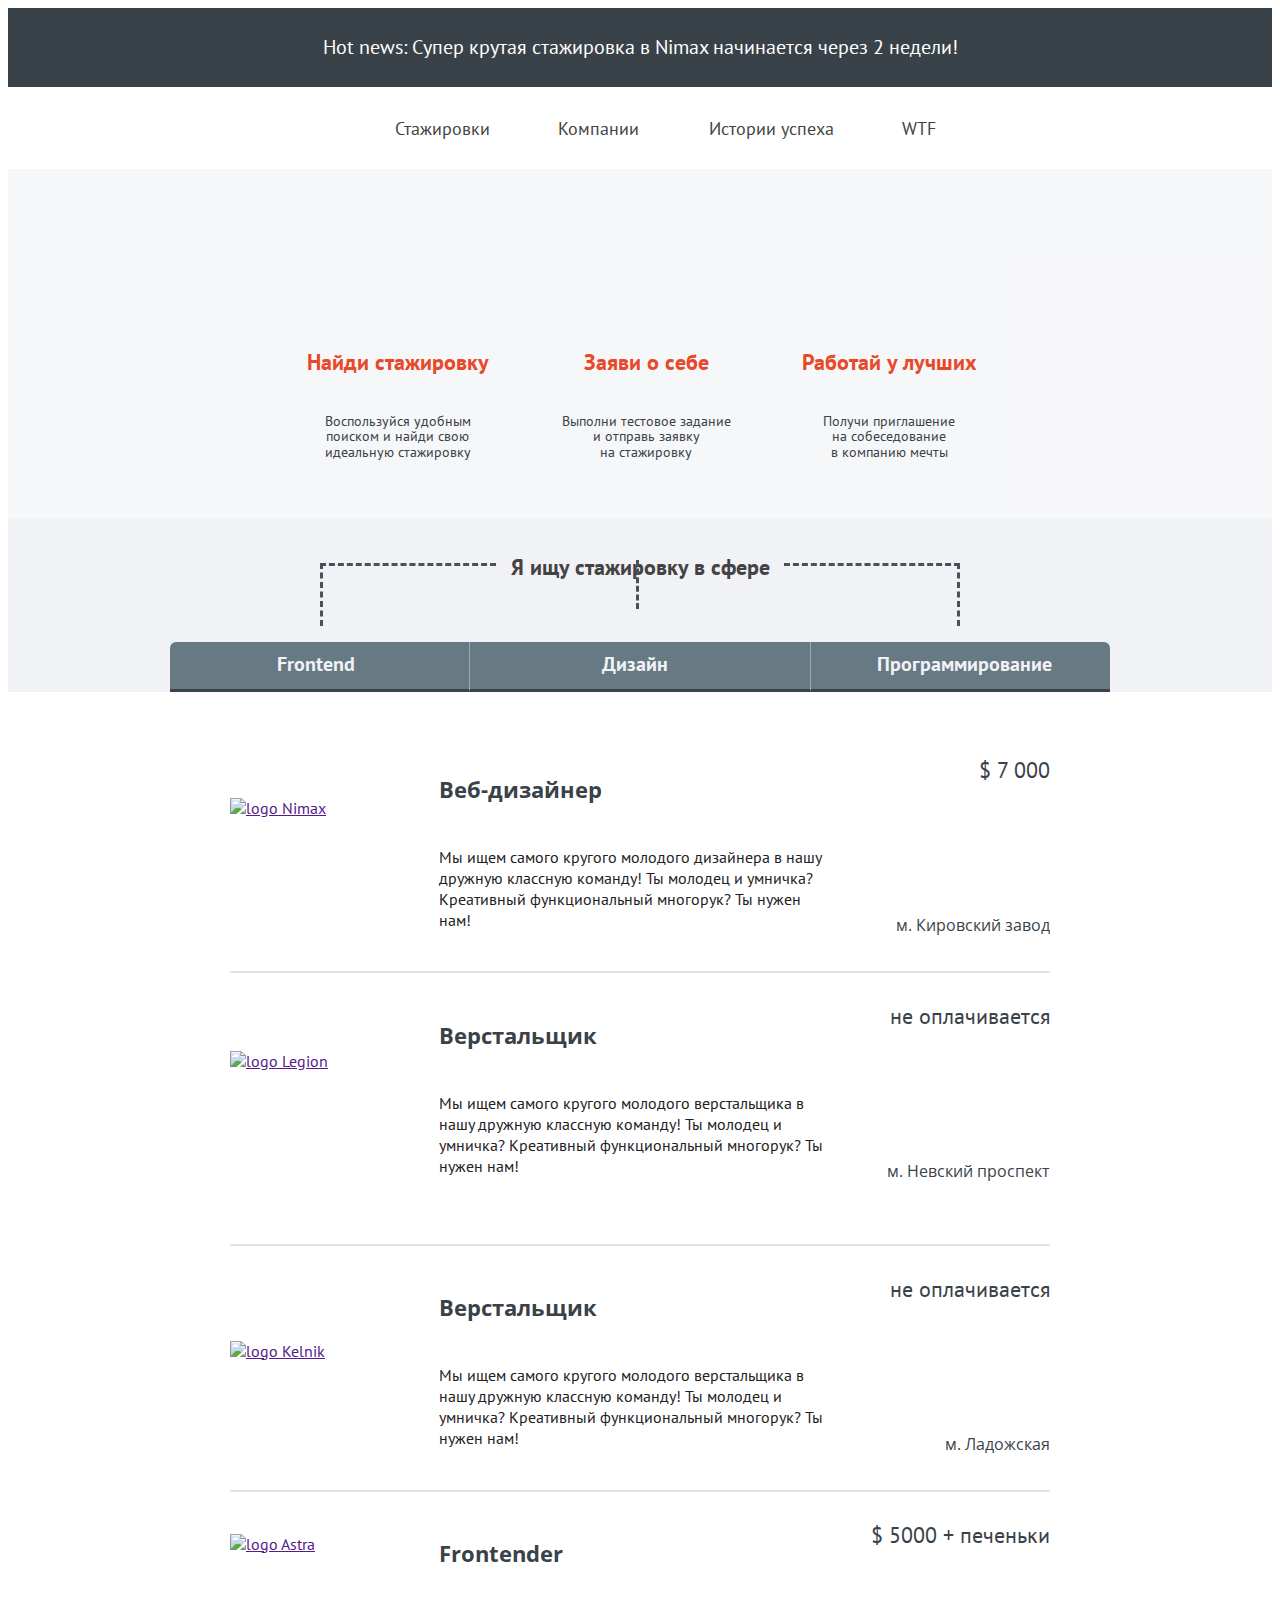
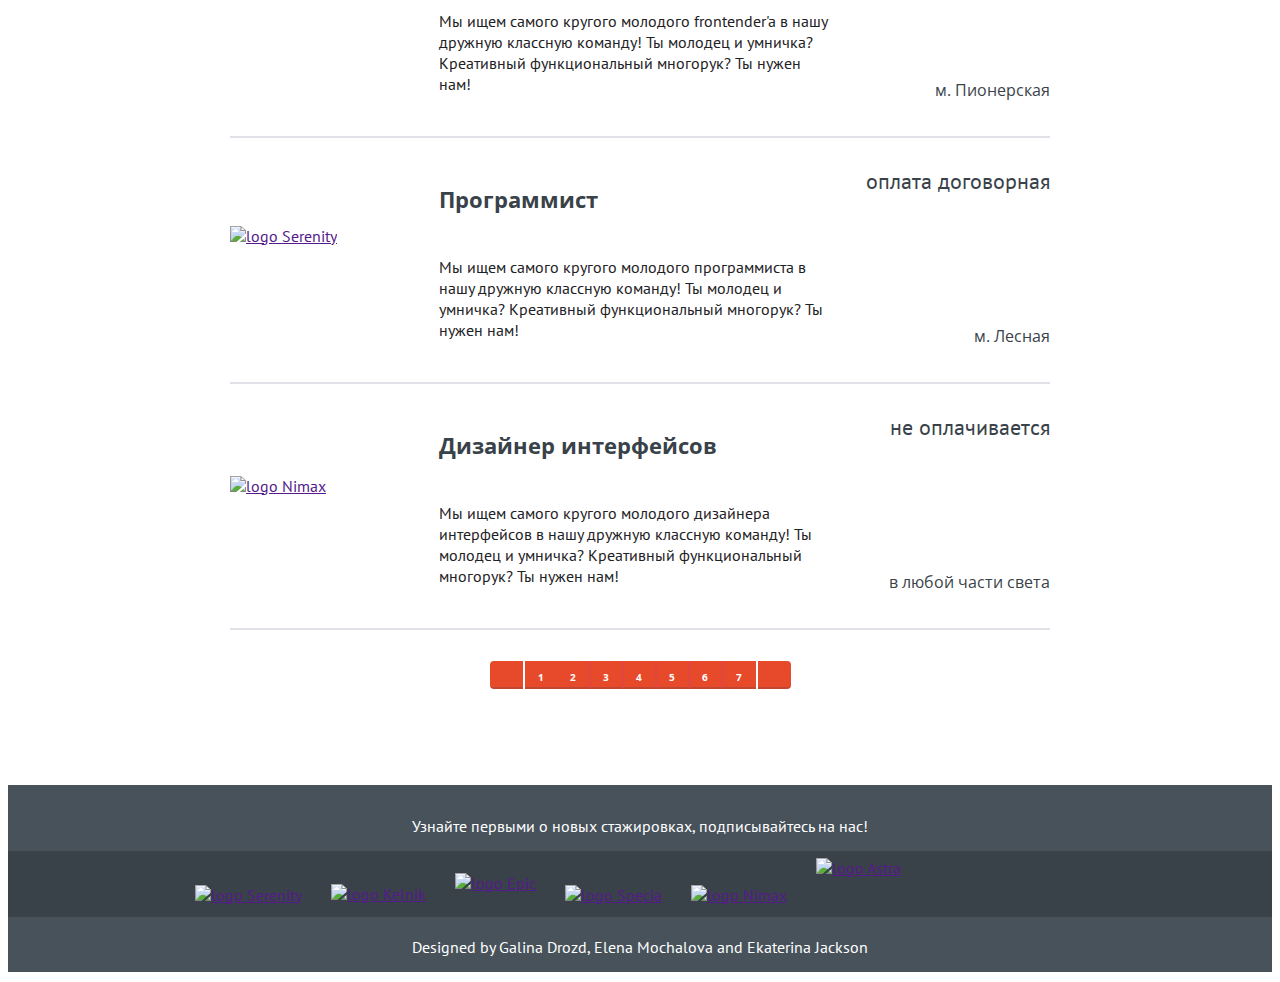
==== index.html @ e7759627 "Se" ====
<!DOCTYPE html>
<html lang="en">
	<head>
		<meta http-equiv="Content-Type" content="text/html; charset=UTF-8">
		<title>Название проекта</title>
        <script type="text/javascript" src="scripts/hidescript.js"></script>
		<link rel='stylesheet' href='css/reset.css' type='text/css'>
		<link rel="stylesheet" href="css/style.css" type="text/css">
		<link href='http://fonts.googleapis.com/css?family=Open+Sans:400,700&subset=latin,cyrillic' rel='stylesheet' type='text/css'>
		<link href='http://fonts.googleapis.com/css?family=PT+Sans:400,700&subset=latin,cyrillic' rel='stylesheet' type='text/css'>


		

	</head>
	<body>
    	
<div class="container">

    
	<div class="header-stripe-fixed">

 

	     <div class="wrapper">


	       <p>Hot news: Супер крутая стажировка в Nimax начинается через 2 недели!</p>
	
	</div>
	</div>


	<header>
	
		<div class="wrapper">

			<nav>

		   		<a href=""></a>
				<a href="" class="header-link">Стажировки</a>
				<a href="" class="header-link">Компании</a>
				<a href="" class="header-link">Истории успеха</a>
				<a href="" class="header-link">WTF</a>

			</nav>

        </div>

    </header>  
      




   
<!--  PROMOBLOCK  -->







	<div class="promo">


		<div class="wrapper">

			<div class="column one-third">
				<div class="icon loupe"></div>
				<h2>Найди стажировку</h2>
				<p>Воспользуйся удобным поиском и найди свою идеальную стажировку</p>
			</div>

			<div class="column one-third">
				<div class="icon mail"></div>
				<h2>Заяви о себе</h2>
				<p>Выполни тестовое задание<br/> и отправь заявку<br/> на стажировку</p>
			</div>

			<div class="column one-third">
				<div class="icon like"></div>
				<h2>Работай у лучших</h2>
				<p>Получи приглашение<br/> на собеседование<br/> в компанию мечты</p>
			</div>

		</div>

	</div>

	




<!-- SEARCH BLOCK -->








    <div class="search">

    	<div class="wrapper">

    		<h2>Я ищу стажировку в сфере</h2>

    		<div class="options">

    			<div class="option option-one">Frontend</div>
    			<div class="option option-two">Дизайн</div>
    			<div class="option option-three">Программирование</div>

    		</div>


     <!--   MOVING LINK TO DROP-DOWM MENU -->

    		<div class="option-hover">

    			
    			
    			<a href="#toHide" class="link-show" id="showButton">Открыть расширенный поиск</div>
    		

    		</div>

       <!--   END  MOVING LINK TO DROP-DOWM MENU -->


    	</div>

    </div>


<!-- MAIN VACANCIES -->


    <div class="wrapper">

    	<div class="main">

    		<div class="vacancy vacancy-one">


<!-- row with logo, description and work options -->    		

    		    <div class="vacancy-row-main">


<!-- company logo -->    		    

    				<a href="" class="column vacancy-logo"><img src="http://chickstalks.com/wp-content/uploads/2014/03/logo_nimax.png" alt="logo Nimax"></a>

<!-- vacancy description -->


    				<a href="vacancy.html">

    					<div class="column description">

    						<h2>Веб-дизайнер</h2>
    						<p>Мы ищем самого кругого молодого дизайнера в нашу дружную классную команду! Ты молодец и умничка?  Креативный функциональный многорук? Ты нужен нам!</p>

    				</div>
    				</a>


<!-- column with icons, full-time/part time, etc -->


    				<div class="column conditions">

    					<div class="row-salary">$ 7 000</div>

    					<div class="row-details">
    					
    						<div class="column column-time">

    							<div class="icon-full-time"></div>
                            	<p class="capture-full-time">full-time</p>  
    						    					
                       		 </div>


                        <div class="column column-office">	 
    					  
    					    <div class="icon-office"> </div>
    					    <p class="capture-office">в офисе</p>

    					</div> 	
    					
    				</div>

<!-- end column with icons -->    				


    			</div>




<!-- end of row   "vacancy-row-main"  -->  


<!-- row   with mentro location  -->  


                <div class="vacancy-row-metro">
                	

                    <p>м. Кировский завод</p>
    				<div class="geo"></div>


                </div>



    		  			
    		</div>





    		<div class="vacancy vacancy-two">


<!-- row with logo, description and work options -->    		

    		    <div class="vacancy-row-main">


<!-- company logo -->    		    

    				<a href="" class="column vacancy-logo"><img src="http://chickstalks.com/wp-content/uploads/2014/03/logo_legion.jpg" alt="logo Legion"></a>

<!-- vacancy description -->


    				<a href=""><div class="column description">

    					<h2>Верстальщик</h2>
    					<p>Мы ищем самого кругого молодого верстальщика в нашу дружную классную команду! Ты молодец и умничка?  Креативный функциональный многорук? Ты нужен нам!</p>

    				</div>
    				</a>


<!-- column with icons, full-time/part time, etc -->


    				<div class="column conditions">

    					<div class="row-salary">не оплачивается</div>

    					<div class="row-details">
    					
    						<div class="column column-time">

    							<div class="icon-any-time"></div>
                            	<p class="capture-any-time">any-time</p>  
    						    					
                       		 </div>


                        <div class="column column-office">	 
    					  
    					    <div class="icon-office"> </div>
    					    <p class="capture-office">в офисе</p>

    					</div> 	
    					
    				</div>

<!-- end column with icons -->    				


    			</div>


<!-- end of row   "vacancy-row-main"  -->  


<!-- row   with mentro location  -->  


                <div class="vacancy-row-metro">
                	

                    <p>м. Невский проспект</p>
    				<div class="geo"></div>


                </div>



    		</div>  			
    		</div>


    		<div class="vacancy vacancy-three">


<!-- row with logo, description and work options -->    		

    		    <div class="vacancy-row-main">


<!-- company logo -->    		    

    				<a href="" class="column vacancy-logo"><img src="http://chickstalks.com/wp-content/uploads/2014/03/logo_kelnik.png" alt="logo Kelnik"></a> 

<!-- vacancy description -->


    				<a href=""><div class="column description">

    					<h2>Верстальщик</h2>
    					<p>Мы ищем самого кругого молодого верстальщика в нашу дружную классную команду! Ты молодец и умничка?  Креативный функциональный многорук? Ты нужен нам!</p>

    				</div>
    				</a>


<!-- column with icons, full-time/part time, etc -->


    				<div class="column conditions">

    					<div class="row-salary">не оплачивается</div>

    					<div class="row-details">
    					
    						<div class="column column-time">

    							<div class="icon-part-time"></div>
                            	<p class="capture-part-time">part-time</p>  
    						    					
                       		 </div>


                        <div class="column column-office">	 
    					  
    					    <div class="icon-office"> </div>
    					    <p class="capture-office">в офисе</p>

    					</div> 	
    					
    				</div>

<!-- end column with icons -->    				


    			</div>


<!-- end of row   "vacancy-row-main"  -->  


<!-- row   with mentro location  -->  


                <div class="vacancy-row-metro">
                	

                    <p>м. Ладожская</p>
    				<div class="geo"></div>


                </div>



    		</div>  			
    		</div>



    		<div class="vacancy vacancy-four">


<!-- row with logo, description and work options -->    		

    		    <div class="vacancy-row-main">


<!-- company logo -->    		    

    				<a href="" class="column vacancy-logo"><img src="http://chickstalks.com/wp-content/uploads/2014/04/logo_astra.png" alt="logo Astra"></a>

<!-- vacancy description -->


    				<a href=""><div class="column description">

    					<h2>Frontender</h2>
    					<p>Мы ищем самого кругого молодого frontender'a в нашу дружную классную команду! Ты молодец и умничка?   Креативный функциональный многорук? Ты нужен нам!</p>

    				</div>
    				</a>


<!-- column with icons, full-time/part time, etc -->


    				<div class="column conditions">

    					<div class="row-salary">$ 5000 + печеньки</div>

    					<div class="row-details">
    					
    						<div class="column column-time">

    							<div class="icon-full-time"></div>
                            	<p class="capture-full-time">full-time</p>
    						    					
                       		 </div>


                        <div class="column column-office">	 
    					  
    					    <div class="icon-office"> </div>
    					    <p class="capture-office">в офисе</p>

    					</div> 	
    					
    				</div>

<!-- end column with icons -->    				


    			</div>


<!-- end of row   "vacancy-row-main"  -->  


<!-- row   with mentro location  -->  


                <div class="vacancy-row-metro">
                	

                    <p>м. Пионерская</p>
    				<div class="geo"></div>


                </div>



    		</div>  			
    		</div>



    		<div class="vacancy vacancy-five">


<!-- row with logo, description and work options -->    		

    		    <div class="vacancy-row-main">


<!-- company logo -->    		    

    				<a href="" class="column vacancy-logo"><img src="http://chickstalks.com/wp-content/uploads/2014/03/logo_serenity.png" alt="logo Serenity"></a>

<!-- vacancy description -->


    				<a href=""><div class="column description">

    					<h2>Программист</h2>
    					<p>Мы ищем самого кругого молодого программиста в нашу дружную классную команду! Ты молодец и умничка?   Креативный функциональный многорук? Ты нужен нам!</p>

    				</div>
    				</a>


<!-- column with icons, full-time/part time, etc -->


    				<div class="column conditions">

    					<div class="row-salary">оплата договорная</div>

    					<div class="row-details">
    					
    						<div class="column column-time">

    							<div class="icon-part-time"></div>
                            	<p class="capture-part-time">part-time</p>  
    						    					
                       		 </div>


                        <div class="column column-office">	 
    					  
    					    <div class="icon-office"> </div>
    					    <p class="capture-office">в офисе</p>

    					</div> 	
    					
    				</div>

<!-- end column with icons -->    				


    			</div>


<!-- end of row   "vacancy-row-main"  -->  


<!-- row   with mentro location  -->  


                <div class="vacancy-row-metro">
                	

                    <p>м. Лесная</p>
    				<div class="geo"></div>


                </div>



    		</div>  			
    		</div>


    		<div class="vacancy vacancy-six">


<!-- row with logo, description and work options -->    		

    		    <div class="vacancy-row-main">


<!-- company logo -->    		    

    				<a href="" class="column vacancy-logo"><img src="http://chickstalks.com/wp-content/uploads/2014/03/logo_nimax.png" alt="logo Nimax"></a>

<!-- vacancy description -->


    				<a href=""><div class="column description">

    					<h2>Дизайнер интерфейсов</h2>
    					<p>Мы ищем самого кругого молодого дизайнера интерфейсов в нашу дружную классную команду! Ты молодец и умничка? Креативный функциональный многорук? Ты нужен нам!</p>

    				</div>
    				</a>


<!-- column with icons, full-time/part time, etc -->


    				<div class="column conditions">

    					<div class="row-salary">не оплачивается</div>

    					<div class="row-details">
    					
    						<div class="column column-time">

    							<div class="icon-any-time"></div>
                            	<p class="capture-any-time">any-time</p>  
    						    					
                       		 </div>


                        <div class="column column-office">	 
    					  
    					    <div class="icon-home"> </div>
    					    <p class="capture-home">удаленно</p>

    					</div> 	
    					
    				</div>

<!-- end column with icons -->    				


    			</div>


<!-- end of row   "vacancy-row-main"  -->  


<!-- row   with mentro location  -->  


                <div class="vacancy-row-metro">
                	

                    <p>в любой части света</p>
    				<div class="geo"></div>


                </div>



    		</div>  			
    		</div>


 <!-- end of vacancies-->   	
 
 	        <div class="nav-next-page">

 	        	<a href="" class="page-arrow-left"> </a>
 	        	<a href="">1</a>
 	        	<a href="" class="page-border">2</a>
 	        	<a href=""class="page-border">3</a>
 	        	<a href=""class="page-border">4</a>
 	        	<a href=""class="page-border">5</a>
 	        	<a href=""class="page-border">6</a>
 	        	<a href="">7</a>
 	        	<a href="" class="page-arrow-right"></a>

 	        </div>

 	    </div>
 	</div>

<!-- end of page navigation -->

</div>

<!-- FOOTER -->

	<footer>

	                            
         <div class="wrapper"> 

			<div class="footer_row_buttons">

			


			    <a href=""><div class="icon button-twitter"></div></a>
			    <a href=""><div class="icon button-vk"></div></a>
			    <a href=""><div class="icon button-fb"></div></a>

				<p>Узнайте первыми о новых стажировках, подписывайтесь на нас!</p>

			</div>	

			</div>

			<div class="footer-row-logo" id="review-slider">

			<div class="wrapper">   

				<a href="" class="footer-arrow-left control control_left" control="left"></a>
                <!-- <div class="slidesContainer"> -->
    				<a href="" class="slide serenity-specia"><img src="http://chickstalks.com/wp-content/uploads/2014/03/logo_serenity_white.png" alt="logo Serenity"></a>
    				<a href="" class="slide"><img src="http://chickstalks.com/wp-content/uploads/2014/03/logo_kelnik_white.png" alt="logo Kelnik"></a>
    				<a href="" class="slide"><img src="http://chickstalks.com/wp-content/uploads/2014/03/logo_epic_white.png" alt="logo Epic"></a>
    				<a href="" class="slide serenity-specia"><img src="http://chickstalks.com/wp-content/uploads/2014/03/logo_specia_white.png" alt="logo Specia"></a>
    				<a href="" class="slide"><img src="http://chickstalks.com/wp-content/uploads/2014/03/logo_nimax_white.png" alt="logo Nimax"></a>
    				<a href="" class="slide footer-astra"><img src="http://chickstalks.com/wp-content/uploads/2014/03/logo_astra_white.png" alt="logo Astra"></a>
                <!-- </div> -->
				<a href="" class="footer-arrow-right control control_right" control="right"></a>

			</div>

			</div>


			<div class="footer_row_designed">

			<div class="wrapper">   

				<p>Designed by Galina Drozd, Elena Mochalova and Ekaterina Jackson</p>

			</div>	
			</div>

        </div> 

	</footer>	


<!--  MENU FOR DESIGN   -->

<div class="container-menu" id="toHide" >

<div class="wrapper">

<div class="menu">

		<div class="row row-header">

			<p>Ознакомьтесь с самыми интересными стажировками в самых перспективных компаниях<br/>  или продолжите поиск по параметрам</p>

		</div>

		<div class="row row-logo">

			<a href="">
				<img class="nimax" src="http://chickstalks.com/wp-content/uploads/2014/03/logo_nimax_menu.png"  alt="logo Nimax">
				<img class="nimax-hidden" src="http://chickstalks.com/wp-content/uploads/2014/03/logo_nimax_menu_active.png" alt="logo Nimax">
			</a>
			<a href="">
				<img class="kelnik" src="http://chickstalks.com/wp-content/uploads/2014/03/logo_kelnik_menu.png"  alt="logo Kelnik">
				<img class="kelnik-hidden" src="http://chickstalks.com/wp-content/uploads/2014/03/logo_kelnik_menu_active.png" alt="logo Kelnik"> 
			</a>
			<a href="">
				<img class="specia" src="http://chickstalks.com/wp-content/uploads/2014/03/logo_specia_menu.png" alt="logo Specia">
				<img class="specia-hidden" src="http://chickstalks.com/wp-content/uploads/2014/03/logo_specia_menu_active.png" alt="logo Specia"> 
			</a>
			<a href="">
				<img class="serenity" src="http://chickstalks.com/wp-content/uploads/2014/03/logo_serenity_menu.png"  alt="logo Serenity">
				<img class="serenity-hidden" src="http://chickstalks.com/wp-content/uploads/2014/03/logo_serenity_menu_active.png" alt="logo Serenity">
			</a>
			<a href="">
				<img class="astra" src="http://chickstalks.com/wp-content/uploads/2014/03/logo_astra_menu.png"  alt="logo Astra">
				<img class="astra-hidden" src="http://chickstalks.com/wp-content/uploads/2014/03/logo_astra_menu_active.png" class="astra-hidden"alt="logo Astra">
			</a>
		</div>


		<div class="row-form">
			   <div class="column column-form-type">
			   		<p>Тип занятости</p>
			   		<input type="checkbox" id="type1">
			   		<label for="type1"><span></span>полная</label>
			   		<input type="checkbox"  id="type2">
		            <label for="type2"><span></span>частичная</label>
		            <input type="checkbox" id="type3">
		            <label for="type3"><span></span>гибкий график</label>
			   </div>
			   <div class="column column-form-salary">
			   		<p>Оплата</p>
			   		<input type="checkbox" id="salary1">
		            <label for="salary1"><span></span>оплачивается</label>
			   		<input type="checkbox" id="salary2">
		            <label for="salary2"><span></span>договорная</label>
		            <input type="checkbox"  id="salary3">
		            <label for="salary3"><span></span>все</label>
			   </div>
               <div class="column column-form-speciality">
                    <p>Специализация</p>
                    <input type="checkbox" id="speciality1">
                    <label for="speciality1"><span></span>php</label> <br/>
                    <input type="checkbox" id="speciality2">
                    <label  for="speciality2"><span></span>jQuery</label>
                   <input type="checkbox" id="speciality3">
                    <label  for="speciality3"><span></span>верстка</label>
                    
               </div>
			   <div class="column column-form-metro">
			   		 <p>Метро</p>
			   	     <select name="Метро" id="metro_select" multiple="multiple" size="8">
			   	     <option value="">не важно</option>	
			   	     <option value="" class="line1">м. Автово </option>
			   	     <option value="" class="line5">м. Адмиралтейская</option>
			   	     <option value="" class="line1">м. Академическая</option>
			   	     <option value="" class="line1">м. Балтийская</option>
			   	     <option value="" class="line5">м. Бухарестская</option>
			   	     <option value="" class="line3">м. Василеостровская</option>
			   	     <option value="" class="line1">м. Владимирская</option>
			   	     <option value="" class="line5">м. Волковская</option>
			   	     <option value="" class="line1">м. Выборгская</option>
			   	     <option value="" class="line2">м. Горьковская</option>
			   	     <option value="" class="line3">м. Гостинный двор</option>
			   	     <option value="" class="line1">м. Гражданский проспект</option>
			   	     <option value="" class="line1">м. Девяткино</option>
			   	     <option value="" class="line4">м. Достоевская</option>
			   	     <option value="" class="line3">м. Елизаровская</option>
			   	     <option value="" class="line2">м. Звёздная</option>
			   	     <option value="" class="line5">м. Звенигородская</option>
			   	     <option value="" class="line1">м. Кировский завод</option>
			   	     <option value="" class="line5">м. Комендантский проспект</option>
			   	     <option value="" class="line5">м. Крестовский остров</option>
			   	     <option value="" class="line2">м. Купчино</option>
			   	     <option value="" class="line4">м. Ладожская</option>
			   	     <option value="" class="line1">м. Ленинский проспект</option>
			   	     <option value="" class="line1">м. Лесная</option>
			   	     <option value="" class="line4">м. Лиговский проспект</option>
			   	     <option value="" class="line3">м. Ломоносовская</option>
			   	     <option value="" class="line3">м. Маяковская</option>
			   	     <option value="" class="line5">м. Международная</option>
			   	     <option value="" class="line2">м. Московская</option>
			   	     <option value="" class="line2">м. Московские ворота</option>
			   	     <option value="" class="line1">м. Нарвская</option>
			   	     <option value="" class="line2">м. Невский проспект</option>
			   	     <option value="" class="line4">м. Новочеркасская</option>
			   	     <option value="" class="line5">м. Обводный канал</option>
			   	     <option value="" class="line3">м. Обухово</option>
			   	     <option value="" class="line2">м. Озерки</option>
			   	     <option value="" class="line2">м. Парк Победы</option>
			   	     <option value="" class="line2">м. Парнас</option>
			   	     <option value="" class="line2">м. Петроградская</option>
			   	     <option value="" class="line2">м. Пионерская</option>
			   	     <option value="" class="line3">м. Площадь Ал. Невского</option>
			   	     <option value="" class="line4">м. Площадь Ал. Невского</option>
			   	     <option value="" class="line1">м. Площадь Восстания</option>
			   	     <option value="" class="line1">м. Площадь Ленина</option>
			   	     <option value=""class="line1">м. Площадь Мужества</option>
			   	     <option value=""class="line1">м. Политехническая</option>
			   	     <option value="" class="line3">м. Приморская</option>
			   	     <option value="" class="line3">м. Пролетарская</option>
			   	     <option value="" class="line4">м. Проспект Большевиков</option>
			   	     <option value="" class="line1">м. Проспект Ветеранов</option>
			   	     <option value="" class="line2">м. Проспект Просвещения</option>
			   	     <option value="" class="line1">м. Пушкинская</option>
			   	     <option value="" class="line3">м. Рыбацкое</option>
			   	     <option value="" class="line5">м. Садовая</option>
			   	     <option value="" class="line2">м. Сенная Площадь</option>
			   	     <option value="" class="line4">м. Спасская</option>
			   	     <option value="" class="line5">м. Спортивная</option>
			   	     <option value="" class="line5">м. Старая Деревня</option>
			   	     <option value="" class="line1">м. Технологический институт</option>
			   	     <option value="" class="line2">м. Удельная</option>
			   	     <option value="" class="line4">м. Улица Дыбенко</option>
			   	     <option value="" class="line2">м. Фрунзенская</option>
			   	     <option value="" class="line2">м. Черная речка</option>
			   	     <option value="" class="line1">м. Чернышевская</option>
			   	     <option value="" class="line5">м. Чкаловская</option>
			   	     <option value="" class="line2">м. Электросила</option>

			   	     </select> <br/>
                     <div id="freelance_container">
    			   		<input type="checkbox" id="freelance" class="freelance">
    		            <label for="freelance"><span></span>удаленная работа</label>
                    </div>
			   </div>



		</div>

		
		<div class="row"> 
			<a href="" class="lucky">Мне повезет!</a>
		</div>

		<div class="row">
			<a href="" class="link-hide">Скрыть параметры поиска</a>
		</div>

	</div>
</div>
</div>





    <script src="http://ajax.googleapis.com/ajax/libs/jquery/1.7.1/jquery.min.js" type="text/javascript"></script>
    <script src="scripts/jquery.leanModal.min.js"></script>
    <script src="scripts/main.js"></script>
	</body>
</html>
---- css/style.css ----
.container {
	background-color: #f1f2f6;
    margin-bottom: 35px;
    z-index: 1;
     
}


.wrapper {
	width: 940px;
	margin: 0 auto;
	font-family: 'PT Sans', sans-serif;


}

.header-stripe-fixed {

	background-color: #3a4249;
    color: #fff; 
    font-size: 20px; 
    line-height: 21px;
    padding: 9px 0 9px 0;
}


.header-stripe-fixed p {
	display: block;
	text-align: center;
	font-weight: 400;
	color: #FFF;


}






/*HEADER */








header {
	background-color: #fff;
        
}   

nav {
	padding: 21px 0 21px 0;
	overflow: hidden;
	-webkit-box-sizing: border-box;
	-moz-box-sizing: border-box;
	box-sizing: border-box;
	


 }

nav>a {

	display: block;
	float: left;
	text-decoration: none;
	color: #434343;
    vertical-align: center;
    font-size: 18px;
}

nav>a:first-child {
	background-image: url(../img/logo_specia.png);
	background-repeat: no-repeat;
	-webkit-background-size: 100%;
	background-size: 100%;
    width: 157px;
    margin-top: 7px;
    padding-top: 25px;
}

.header-link {
	padding: 9px 12px 8px 12px;
     -webkit-border-radius: 6px;
     -moz-border-radius: 6px;
     border-radius: 6px;
     
}


nav .header-link:nth-child(2) {
	margin-left: 56px;
}

nav .header-link:nth-child(3), nav .header-link:nth-child(5) {
	margin-left: 44px;
}

nav .header-link:nth-child(4) {
	margin-left: 46px;
}






/*PROMO BLOCK: ICON H2 TEXT*/







.promo {
	background-image: url(../img/header_back.jpg);
    background-repeat: no-repeat;
	overflow: hidden;
	background-color: rgba(255, 255, 255, 0.4);
	-webkit-background-size: 100%;
	background-size: 100%;
}

.column {
	float: left;
}

.one-third {
	padding: 47px 0 44px 0;
	text-align: center;
	font-size: 14px;
	line-height: 15.65px;
	color: #434343;
}

.icon {
	height: 104px;
	width: 104px;
	background-image: url(../img/sprites.png);
	background-repeat: no-repeat;
	-webkit-transition: all 1s ease-in;
	-moz-transition: all 1s ease-in;
	-ms-transition: all 1s ease-in;
	-o-transition: all 1s ease-in;
	transition: all 500ms ease-in;
	
}



.one-third:first-child {
	margin-left: 132px;
	margin-right: 66px;
	width: 191px;

}

.one-third:nth-child(2) {
	width: 174px;
}

.one-third:last-child {
	margin-left: 66px;
	width: 180px;
}

 
.loupe {
	background-position: -5px -3px ;
    margin-left: 49px;
}

.mail  {
	background-position: -124px -4px ;
    margin-left: 34px;
}

.like {
	background-position: -242px -4px ;
    margin-left: 39px;
}


h2 {
	padding: 15px 0 12px 0;
	font-size: 22.36px;
	color: #e74a2a;
	

}


  






/*  SEARCH BLOCK   */










.search {
	margin-top: -14px;
	padding-top: 14px;
	position: relative;

}



/*VERTICAL DASHED LINE IN THE MIDDLE*/

.search:after {
	content: ' ';
	position: absolute;
	width: 6px;
	height: 49px;
	border-left: 3px dashed #47525b;
	top: 55px;
	left: 0;
	right: 0;
	margin: 0 auto;
	cursor: pointer;
}

.search h2 {
	color: #434343;
	text-align: center;
	font-weight: bold;
	position: relative;
	margin-bottom: 49px;
	
}

/* DASHED LINES */

.search h2:before {
	content: ' ';
	position: absolute;
	width: 173px;
	height: 60px;
	border-top: 3px dashed #47525b;
    border-left: 3px dashed #47525b;
    top: 26px;
    left: 150px; 
	 
}

.search h2:after {
	content: ' ';
	position: absolute;
	width: 173px;
	height: 60px;
	border-top: 3px dashed #47525b;
    border-right: 3px dashed #47525b;
    top: 26px;
    right: 150px; 
	 
}

/* DASHED LINES END*/



.options {
		
	overflow: hidden;
	margin-top: 44px;
}


.option {
	
	float: left;
	color: #f1f2f6;
	font-weight: bold;
	font-size: 20px;
	background-color: #677a84;
	-webkit-box-sizing: border-box;
	-moz-box-sizing: border-box;
	box-sizing: border-box;
	border-bottom: 3px solid #3a4248; 
	padding-top: 9px;
	padding-bottom: 12px;
	cursor: pointer;
	
}

.option-one {
	width: 300px;
	padding-left: 107px;
	border-right: 1px solid #a3a8ad;
	-moz-border-radius: 6px 0px 0px 0px;
	-webkit-border-radius: 6px 0px 0px 0px;
	border-radius: 6px 0px 0px 0px;

}

.option-two {
	width: 340px;
	padding-left: 132px;
	 
}

.option-three {
	width: 300px;
	padding-left: 66px;
	border-left: 1px solid #a3a8ad;
	-moz-border-radius: 0px 6px 0px 0px;
	-webkit-border-radius: 0px 6px 0px 0px;
	border-radius: 0px 6px 0px 0px;

}





/*  MOVING LINK TO DROP-DOWM MENU*/




.option-hover {
	background-color: #fff;	

}

.link-show, .link-hide {
	position: absolute;
	color: #3a4249;
	text-decoration: underline;
	font-size: 14px;
	text-align: center;
	padding: 5px 0 9px 0;
	-moz-border-radius: 5px;
	-webkit-border-radius: 5px;
	border-radius: 5px;
	background-color: #fbe4df;
	width: 340px;
	margin-left: 300px;
	cursor: pointer;
}

.link-show{
	display: none;
}




/*  END MOVING LINK TO DROP-DOWM MENU*/






/*  VACANCY  */





.main {
	background-color: #fff;
	margin-bottom: 62px;
	color: #3a4249;
	-moz-border-radius: 0px 0px 8px 8px;
	-webkit-border-radius: 0px 0px 8px 8px;
	border-radius: 0px 0px 8px 8px;

}

.vacancy {
	
	
	width: 820px;
	margin: 0 auto;
	padding-top: 33px;
}

.vacancy-row-main {
	overflow: hidden;
	padding-bottom: 19px;
	border-bottom: 2px solid #e1e2e7;
}

.vacancy-logo {
    display: inline-block;
	width: 160px;
	margin-right: 49px;

}

.vacancy-logo img {
	max-width: 160px;
}

.description {
	width: 393px;
	margin-right: 25px;


}

.description h2 {
	font-size: 22px;
	line-height: 21px;
	padding-top: 0;
	padding-bottom: 13px;
	font-weight: bold;
	color: #3a4249;
	font-family: 'Open Sans', sans-serif;
}

.description p {
	font-size: 16px;
	line-height: 21px;
    color: #1d2225;
}



.conditions {
	width: 193px;
	text-align: right;
	line-height: 21px;
}


.row-salary {
	font-size: 22px;
	
}

.row-details {
	overflow: hidden;
	margin-top: 14px;
	margin-bottom: 10px;
}

.column-time, .column-office {
	float: right;
}

.column-time {

	margin-top: 3px;
	margin-left: 26px;
}


.icon-home, .icon-office, .icon-any-time, .icon-part-time, .icon-full-time {
	background-image: url(../img/sprites.png);
	margin-left: 23px;
    padding-bottom: 5px;
}


.icon-home {
	
    background-position: -407px -58px ;
	width: 40px;
	height: 38px;
}

.icon-office {
    
	background-position: -456px -57px ;
    width: 39px;
    height: 40px;
   
}


.icon-any-time {
     
	background-position: -504px -9px ;
	width: 37px;
	height: 37px;
	
}

.icon-part-time {
   
    background-position: -455px -8px ;
	width: 37px;
	height: 37px;
}

.icon-full-time {
	 
    background-position: -406px -8px ;
    width: 37px;
    height: 37px;
     
}



.column-time>p, .column-office>p {
	opacity: 0;
}


.vacancy-row-metro>p, .geo {
	float: right;
}

.geo {
	background-image: url(../img/sprites.png);
	background-position: -514px -62px ;
	width: 23px;
	height: 32px;
    margin-right: 8px;
}

.vacancy-row-metro>p {
	margin-top: 11px;
	font-family: 'Open Sans', sans-serif;
	font-weight: 400;
}




.vacancy-one .vacancy-logo{
	margin-top: 38px;
}


.vacancy-two .vacancy-logo {
	margin-top: 45px;
}


.vacancy-three .vacancy-logo {
	margin-top: 62px;
}


.vacancy-four .vacancy-logo {
	margin-top: 9px;
	 
}

.vacancy-five .vacancy-logo {
	margin-top: 55px;
}


.vacancy-six .vacancy-logo {
	margin-top: 59px;
}
















/*   END VACANCY   */









/*PAGE NAVIGATION */






.nav-next-page {
	text-align: center;
	padding-top: 31px;
	padding-bottom: 34px;
	font-size: 0;

}



.nav-next-page a {
	display: inline-block;
	vertical-align: top;
	width: 33px;
	height: 28px;
	background-color: #e74a2a;
	color: #fff;
	font-weight: bold;
	font-family: 'Open Sans', sans-serif;
	font-size: 10.05px;
	text-decoration: none;
	text-align: center;
	-webkit-box-sizing: border-box;
	-moz-box-sizing: border-box;
	box-sizing: border-box;
	padding-top: 9px;
	border-bottom: 2px solid #c24732;
}

.page-border {
	border-right: 2px solid #df4642;
}


.page-arrow-left, .page-arrow-right {
	width: 35px;
	background-image: url(../img/sprites.png);
	background-repeat: no-repeat;
	background-position: 50% 50%; 
	width: 7px;
	height: 8px;
}



.page-arrow-left {
	margin-right: 2px;
	background-position: -201px -166px;
	-moz-border-radius: 4px 0px 0px 4px;
	-webkit-border-radius: 4px 0px 0px 4px;
	border-radius: 4px 0px 0px 4px;

}

.page-arrow-right {
	
	margin-left: 2px;
	background-position: -224px -167px;	
	-moz-border-radius: 0px 4px 4px 0px;
	-webkit-border-radius: 0px 4px 4px 0px;
	border-radius: 0px 4px 4px 0px;
}







/* FOOTER*/








footer {
	margin-top: 62px;
	background-color: #47525b;
	position: relative;

}

footer a {
    display: inline-block;
    vertical-align: top;
    margin-right: 25px;
    
}

footer p {
	display: block;
	color: #fff;
	font-size: 16px;
	text-align: center;
	line-height: 30px;
	padding-bottom: 10px;
	margin: 0 auto;
}

.footer_row_buttons {
	position: relative;
}

/**/


.button-twitter {
	background-image: url(../img/sprites.png);
	background-position: -2px -150px ;
	width: 45px;
	height: 45px;
	position: absolute;
	top: -25px;
	left: 385px;
}

.button-vk {
	background-position: -56px -143px ;
	width: 57px;
	height: 56px;
	position: absolute;
	top: -30px;
	left: 445px;
}

.button-fb {
	background-position: -121px -152px ;
	width: 45px;
	height: 45px;
	position: absolute;
	top: -25px;
	left: 516px;
}


.footer-row-logo {
	background-color: #3a4249;
	padding-bottom: 12px;
	padding-top: 7px;
	margin: 0 auto;
}

.serenity-specia {
	padding-top: 27px;
}



footer a:nth-child(3) {
	padding-top: 26px;
}

footer a:nth-child(4) {
	padding-top: 15px;
}

footer a:nth-child(6) {
	padding-top: 27px;
}

footer a:nth-child(7) {
	
	margin-right: 14px;
}


.footer-arrow-left, .footer-arrow-right {
	background-image: url(../img/sprites.png);
    background-repeat: no-repeat;
    width: 7px;
	height: 8px;
	margin-top: 36px;
}


.footer-arrow-left {
    background-position: -216px -157px ;
	margin-right: 14px;
}

.footer-arrow-right {
	background-position: -234px -177px ;
	margin-right: -13px;

}

.footer_row_designed {
    margin-bottom: 10px;
    padding-top: 15px;
     
}









/* ANIMATION */








.vacancy h2:hover {
	color: #e74a2b;
}


.header-link:hover {
     
     background-color: #f04a22;
     color: #fff;

}


.icon-office:hover + .capture-office {
     opacity: 1;
}

.icon-home:hover + .capture-home {
	 opacity: 1;
}

.icon-any-time:hover + .capture-any-time {
	 opacity: 1;
}

.icon-part-time:hover + .capture-part-time {
	 opacity: 1;
}

.icon-full-time:hover + .capture-full-time {
	 opacity: 1;
}


.nav-next-page>a:hover {
	background-color: #b8482b;
}


.icon:hover {

	-webkit-transform: rotate(360deg);
	-moz-transform: rotate(360deg);
	-o-transform: rotate(360deg);
}


.option:hover {
	background-color: #e74a2b;
	border-bottom: 3px solid #b8482b; 
}




/* ANIMATION END */ 



/* DROPDOWN MENU */







.container-menu {
	width: 940px;
	position: absolute;
	top: 538px;
	left: 0;
	right: 0;
	margin: 0 auto;
	display: none;
	font-family: 'PT Sans', sans-serif, 'regular';
	margin-bottom: 150px;
	z-index: 5;
}

.menu {
	-webkit-border-radius: 0 0 5px 5px;
	-moz-border-radius: 0 0 5px 5px;
	border-radius: 0 0 5px 5px;
	background-color: #fff;
	margin-bottom: 20px;
	margin-bottom: 20px;
	color: #47525b;
	 
}

.row-header p {
	font-size: 16px;
	line-height: 18px;
}


.menu .row:first-child  {
	text-align: center;
	padding-top: 14px;
	font-size: 16px;
}

.row>a {
	display: inline-block;
    vertical-align: top;
    margin-right: -4px;
    
}


.row-logo {
	margin-left: 100px;
	padding-bottom: 17px;
	position: relative;
	padding-top: 28px;
	 
}

.row-logo a img:first-child {
  transition:.3s opacity;
  position: relative;
  z-index: 15;
  opacity: 1;
}

.row-logo a img:last-child{
  transition:.7s opacity;
  position: absolute;
  top: 0;
  z-index: 10;
  opacity: 0;
}

.row-logo a:hover img:first-child{
  opacity: 0;
}

.row-logo a:hover img:last-child{
  opacity: 1;
  z-index: 20;
}


.row-logo:after {
	content: ' ';
	position: absolute;
	width: 800px;
	border-bottom: 2px solid #47525b;
	top: 74px;
	left: -26px;

}

.nimax  {
	margin-top: -8px;
}

.nimax-hidden {
	margin-top: 20px;
}

.kelnik-hidden, .specia-hidden  {
	margin-top: 28px;
}


.serenity {
	margin-top: 3px;
}

.serenity-hidden {
	margin-top: 31px;
}

.astra-hidden {
    margin-left: 8px;
    margin-top: 1px;

}

 .astra  {
    margin-top: -27px;
     
}

.row-form {
	overflow: hidden;
	margin-left: 90px;
	margin-right: 70px;
	margin-bottom: 35px;
	padding-bottom: 10px;
	 
}

.row-form p {
	padding-bottom: 18px;
	font-size: 18px;
}

.column-form-type, .column-form-salary  {
	width: 140px;
	margin-right: 20px;
}

.column-form-speciality, .column-form-metro {
	width: 220px;
	margin-right: 10px;
}

.column-form-metro {
	margin-right: 0;
}

input, label {
	display: inline-block;
	

}

label {
	min-width: 105px;
	margin-top: 14px;
	position: relative;
    padding-left: 30px;

}

label span {
	position: absolute;
    left: 1px;
	top: -4px;
	
}  

input {
	width: 22px;
	height: 22px;
	margin-bottom: 11px;

}

select {
	margin-bottom: 35px;
}





/*CHECKBOX STYLE*/



input[type="checkbox"] {
    display:none;
}

input[type="checkbox"] + label span {
    display:inline-block;
    width:24px;
    height:24px;
    vertical-align:middle;
    background:url(../img/sprites.png)  no-repeat;
    background-position: -62px -360px ;
    cursor:pointer;
}

input[type="checkbox"]:checked + label span {
    background:url(../img/sprites.png)  no-repeat;
    background-position: -13px -360px ;
	width: 24px;
	height: 24px;
}




.lucky {
	display: block;
    color: #f1f2f6;
	background-color: #677a84;
	-webkit-box-sizing: border-box;
	-moz-box-sizing: border-box;
	box-sizing: border-box;
	border-bottom: 3px solid #3a4248; 
	text-decoration: none;
	font-size: 20px;
	padding: 9px 32px 12px 33px;
	-moz-border-radius: 5px;
	-webkit-border-radius: 5px;
	border-radius: 5px;
	margin-left: 379px;
	 
}

.lucky:hover {
	background-color: #e74a2b;
	border-bottom: 3px solid #b8482b; 
}

.menu .row:last-child {
	margin-top: 13px;
	margin-bottom: 10px;
}







option {
	font-size: 16px;
}

.line1 {
	color: #c72f1f;
}

.line2 {
   color: #0b5394;
}
.line3 {
	color: #069347;
}

.line4 {
	color: #c99301;
}

.line5 {
	color: #4a3990;
}




select:active {
    border-color: #e74a2b;
     
}

 













/* SECOND PAGE STYLES*/

.wrapper_sp {
	width: 960px;
	margin: 0 auto;
	font-family: 'PT Sans', sans-serif;


}




.row {
	overflow: hidden;
}


.row_sp_header {
	padding-top: 31px;
}

.sp_company {
	width: 150px;
    margin-right: 100px;

}

.sp_logo {
	background-image: url(../img/logo_nimax.png);
	background-size: 100%;
    height: 43px;
    margin-bottom: 19px;

}


.sp_vacancy {
	width: 590px;
	padding-top: 21px;
	padding-bottom: 43px;
}

.sp_vacancy h2 {
	font-size: 30px;
	font-weight: bold;
	line-height: 10px;
	margin-bottom: 13px;
}

.sum_profession {
	border-right: 2px solid  #677a84;
	-webkit-border-radius: 5px 0 0 5px;
	-moz-border-radius: 5px 0 0 5px;
	border-radius: 5px 0 0 5px;
}

.sum_duration {
	border-right: 2px solid  #677a84;
}

.sum_salary {
	-webkit-border-radius: 0 5px 5px 0;
	-moz-border-radius: 0 5px 5px 0;
	border-radius: 0 5px 5px 0;
}

.sum {
	background-color: #e1e2e7;
}

.sum span {
	display: block;
	background-image: url(../img/sprites.png);
	background-repeat: no-repeat;
	width: 46px;
    height: 47px;
    margin: 18px 134px 30px 137px;
}

.sum p {
	display: block;
	font-size: 30px;
	line-height: 21px;
	color: #434343;
	padding-bottom: 27px;
	text-align: center;




}

.icon_profession{
	background-position: -58px -203px;
    
}

.icon_duration {
	background-position: -4px -203px;
}

.icon_salary {
	background-position: -112px -203px;
}



.jd_logo, .req_logo, .term_logo {
	background-image: url(../img/sprites.png);
	background-repeat: no-repeat;
    width: 230px;
    height: 225px;

}

.jd_logo {
	background-position: -103px -352px;
    width: 83px;
	height: 83px;
	margin: 76px 74px 66px 73px;
}

.req_logo {
	background-position: -202px -353px;
	width: 125px;
	height: 88px;
	margin: 80px 45px 104px 60px;
}

.term_logo {
	background-position: -345px -358px;
	width: 91px;
	height: 88px;
	margin: 39px 64px 83px 75px;
}

.row_sp_jd, .row_sp_requirements, .row_terms {
	border-bottom: 2px solid  #e1e2e7;

}

.jd {
	padding-top: 14px;


}

ul {
	margin-left: 20px;

}

li {
	color: #e74a2a;
}

.jd p, .requirements p, .term p {
	color: #434343;
	font-size: 16px;
	line-height: 23px;
    width: 630px;
}

.requirements {
	margin-top: 25px;
	margin-bottom: 41px;
}

.row_terms {
	margin-top: 34px;
	padding-bottom: 40px;
}

 

.tutor_photo {
	width: 196px;
	height: 196px;
	-moz-border-radius: 98px;
	-webkit-border-radius: 98px;
	border-radius: 98px;
	background-image: url(../img/img_tutor.jpg);
	background-repeat: no-repeat;
	background-position: -55px -30px;
     -webkit-box-sizing: border-box;
     -moz-box-sizing: border-box;
     box-sizing: border-box;
     margin-top: 49px;
     margin-right: 59px;
}

.tutor_message {
	max-width: 679px;
	max-height: 163px;
	background-color: #fff;
	border: 1px solid #fff;
	-webkit-box-sizing: border-box;
	-moz-box-sizing: border-box;
	box-sizing: border-box;
	padding: 29px 61px 29px 29px;
	-webkit-border-radius: 4px;
	-moz-border-radius: 4px;
	border-radius: 4px;
    position: relative;
    color: #434343;

}

.tutor_message p:first-child {
	margin-bottom: 16px;

}


.tutor_message:before {
	content: ' ';
	position: absolute;
	width: 0;
	height: 0;
	border-top: 18px solid transparent;
	border-right: 30px solid #fff;
	border-bottom: 18px solid transparent;
	left: -18px;
	top: 28px;
}

.h2_tutor {
	margin-top: 35px;
	color: #434343;
	font-size: 24px;
	line-height: 21px;
}




.column_photo img {
	display: block;
	width: 310px;
	height: 200px;
	-webkit-border-radius: 3px;
	-moz-border-radius: 3px;
	border-radius: 3px;
	margin-top: 25px;
}

.column_photo p {
	font-size: 16px;
	line-height: 21px;
	color: #434343;
	
}




.slider {
	padding-top: 49px;
	width: 1020px;
	margin: 0 auto;
	margin-bottom: 55px;
}

.row_slide_body {
	
	height: 281px;
	background-color: #fff;
	-webkit-border-radius: 5px 5px 0 0;
	-moz-border-radius: 5px 5px 0 0;
	border-radius: 5px 5px 0 0;
	 
}

.column_photo {
	width: 310px;
	margin-right: 15px;
}

.column_photo:first-child {
	margin-left: 30px;
}

.column_photo p {
	display: block;
	margin-top: 22px;
	font-size: 16px;
	color: #434343;
	font-family: 'PT Sans', sans-serif;
}




.row_slider_nav {
	 
	-webkit-border-radius: 0 0 5px 5px;
	-moz-border-radius: 0 0 5px 5px;
	border-radius: 0 0 5px 5px;
	border-bottom: 3px solid #e1e2e7;
	background-color: #f6f8fa;
	-webkit-box-sizing: border-box;
	-moz-box-sizing: border-box;
	box-sizing: border-box;
}

.row_slider_nav .column {
	width: 340px;
}


.row_slider_nav span {
	background: url(../img/sprites.png) no-repeat;
	display: inline-block;
}


.slide_nav_left span, .slide_nav_right span {
	width: 46px;
	height: 46px;
	margin-top: 19px;
	margin-bottom: 21px;
}

.slide_nav_middle {
	position: relative;
	margin-top: 29px;
}

.slide_nav_left span {
    margin-left: 30px;
}

.slide_nav_right {
	float: right;
}

.slide_nav_right span {
	margin-left: 283px;
}

.slide_nav_left span, .slide_nav_right span {
	background: url(../img/sprites.png) no-repeat;
	width: 26px;
	height: 26px;
}


.slide_nav_left span:first-child, .slide_nav_right span:first-child {
	transition:.3s opacity;
  	position: relative;
  	/*z-index: 15;*/
  	opacity: 1;
}

.slide_nav_left span:last-child, .slide_nav_right span:last-child {
	transition:.7s opacity;
    position: absolute;
  	z-index: 10;
  	opacity: 0;
}


.slide_nav_left span:first-child {
	background-position: -159px -262px ;
	
}

.slide_nav_left span:last-child {
	background-position: -58px -262px ;
	left: 166px;
	
}


.slide_nav_right span:first-child {
	background-position: -211px -262px ;
	
}

.slide_nav_right span:last-child {
	background-position: -107px -263px ;
	right: 196px;;
	
}



.slide_nav_left span:hover .slide_nav_left span:first-child{
  opacity: 0;
}

.slide_nav_left span:hover .slide_nav_left span:last-child{
  opacity: 1;
  /*z-index: 20;*/
}




.slide_nav_middle span:nth-child(odd){
	display: inline-block;
	background: url(../img/sprites.png) no-repeat;
    background-position: -230px -232px ;
	width: 8px;
	height: 8px;
	opacity: 1;

}


/*ORANGE DOTS*/

/*.slide_nav_middle span:nth-child(even){
	display: inline-block;
	background: url(../img/sprites.png) no-repeat;
    background-position: -205px -231px ;
	width: 8px;
	height: 8px;
	position: absolute;
    content: ' ';
    
}*/

.slide_nav_middle span:first-child {
	margin-left: 153px;
}







.column_send_details {
	width: 570px;
}

.column_send_details h2 {
	font-size: 24px;
	line-height: 21px;
	padding-bottom: 20px;
}

.column_send_details p {

	font-style: 16px;
	line-height: 21px;
	color: #3a4249;
	margin-bottom: 21px;
}

.column_send_details a {
	text-decoration: none;
	color: #3a4249;
	text-decoration: underline;
}

.column_send_details p:last-child {
	margin-bottom: 40px;
}


 .upload {
	color: #fff;
	font-size: 16px;
	background-color: #e74a2a;
	-webkit-border-radius: 5px;
	-moz-border-radius: 5px;
	border-radius: 5px;
	padding: 14px 46px 11px 42px;
	margin-right: 410px;
	border-bottom: 3px solid  #c24732;
	margin-bottom: 141px;
	 
}

.column_share {
	margin-left: 108px;
	margin-top: 170px;
	width: 282px;
	height: 97px;
	background-color: #e1e2e7;
	-webkit-border-radius: 5px;
	-moz-border-radius: 5px;
	border-radius: 5px;
	-webkit-box-sizing: border-box;
	-moz-box-sizing: border-box;
	box-sizing: border-box;
	
}


.share_text p {
	display: block;
	padding: 20px 23px 14px 23px;
}

.share_buttons .column {
	display: inline-block;
	vertical-align: top;
	width: 60px;
    height: 20px;
    border: 2px solid  #3a4249;
    background-color: #f1f2f6;
    margin-right: 16px;
    -webkit-border-radius: 6px;
    -moz-border-radius: 6px;
    border-radius: 6px;
    
}

.col_twitter, .col_fb {
	position: relative;
	
}

.col_twitter {
	margin-left: 29px;
}

.col_twitter p{
    top: 4px;
    left: 23px;
}

.col_fb p{
    top: 4px;
    left: 28px;
}

.col_vk {
	margin-right: 29px;
	position: relative;
}

.share_buttons span, p{
	display: inline-block; 
	color: #3a4249;

}

.share_buttons p {
	font-size: 12px;
	position: absolute;
	
}

.share_buttons span {
 background: url(../img/sprites.png) no-repeat;
}

.col_twitter span {
	background-position: -18px -318px ;
	width: 15px;
	height: 12px;
	margin-left: 7px;
	margin-top: 4px;
	


}

.col_fb span {
	background-position: -66px -317px ;
	width: 12px;
	height: 12px;
	margin-left: 10px;
	margin-top: 4px;
}

.col_vk span:first-child {
	background-position: -111px -317px ;
	width: 12px;
	height: 12px;
	position: absolute;
	top: 4px;
	left: 9px;
}

.col_vk span:last-child{
	background-position: -146px -320px ;
	width: 12px;
	height: 12px;
	position: absolute;
	top: 4px;
	left: 39px;
}



.col_vk:after {
	content: ' ';
	position: absolute;
	border-right: 1px solid #3a4249;
	top: 0;
	left: 11px;
	display: block;
	padding: 10px;
}





/*  SEND FORM HIDDEN  */  


.send_form {
	width: 490px;
	height: 690px;
	-webkit-border-radius: 5px;
	-moz-border-radius: 5px;
	border-radius: 5px;
	position: relative;
	margin-bottom: 50px;
	-webkit-box-sizing: border-box;
	-moz-box-sizing: border-box;
	box-sizing: border-box;
	background-color: #CBBDBD;
}

.send_form:before, .send_form_done:before {
	content: ' ';
	position: absolute;
	width: 0;
	height: 0;
	border-left: 18px solid transparent;
	border-right: 18px solid transparent;
	border-bottom: 30px solid #CBBDBD;
	left: 28px;
	top: -29px;

}






h3 {
	font-size: 18px;
	line-height: 20px;
	color: #e74a2a;
    padding-top: 19px;
    padding-left: 49px;

}

.send_form p {
	font-size: 16px;
	font-weight: 400;
	line-height: 20px;
	color: #555555;
	display: block;
	padding-left: 49px;
	padding-bottom: 5px;
	padding-top: 19px;

}

.send_form input {
	display: block;
	margin-left: 49px;
	height: 40px;
	border: 2px solid color: #555555;
	-webkit-border-radius: 4px;
	-moz-border-radius: 4px;
	border-radius: 4px;
	width: 400px;
}

.input_message {
	padding-bottom: 65px;
	margin-bottom: 30px;
}

.custom_upload {
	display: block;
	width: 209px !important;
	border: 2px solid color: #555555;
	background-color: #fff;
}

form span {
	background: url(../img/sprites.png) no-repeat;
	background-position: -18px -266px ;
	width: 20px;
	height: 18px;
}




.add_file {
	margin-bottom: 28px;
	text-decoration: underline;
}


 .input_submit {
	color: #fff;
	font-size: 16px;
	border: none;
	background-color: #e74a2a;
	-webkit-border-radius: 5px;
	-moz-border-radius: 5px;
	border-radius: 5px;
	border-bottom: 3px solid  #c24732;



		 
}



/*  APPLICATION SENT    */



.send_form_done {
	width: 490px;
	height: 42px;
	background-color: #CBBDBD;
	-webkit-border-radius: 1px;
	-moz-border-radius: 5px;
	border-radius: 1px;
	position: relative;
	margin-bottom: 20px;
	-webkit-box-sizing: border-box;
	-moz-box-sizing: border-box;
	box-sizing: border-box;
}

.send_form_done p {

	padding-bottom: 13px;
	padding-left: 46px;
	padding-top: 15px;
	font-size: 16px;
	font-weight: 400;
	line-height: 20px;
	color: #434343;
	display: block;
	margin-bottom: 41px;

}

.send_another {
	color: #434343;
	font-size: 16px;
	line-height: 23px;
	width: 630px;
	font-weight: bold;
	text-decoration: underline;
}


#lean_overlay{
position: fixed;
z-index: 100;
top: 0px;
left: 0px;
height: 100%;
width: 100%;
background: #000;
display: none;
}

.checkin{
	display:inline-block;
    width:24px;
    height:24px;
    /*vertical-align:middle;*/
    background:url(../img/sprites.png)  no-repeat;
    background-position: -62px -360px ;
    cursor:pointer;
}

.slidesContainer{
	display: inline-block;
}
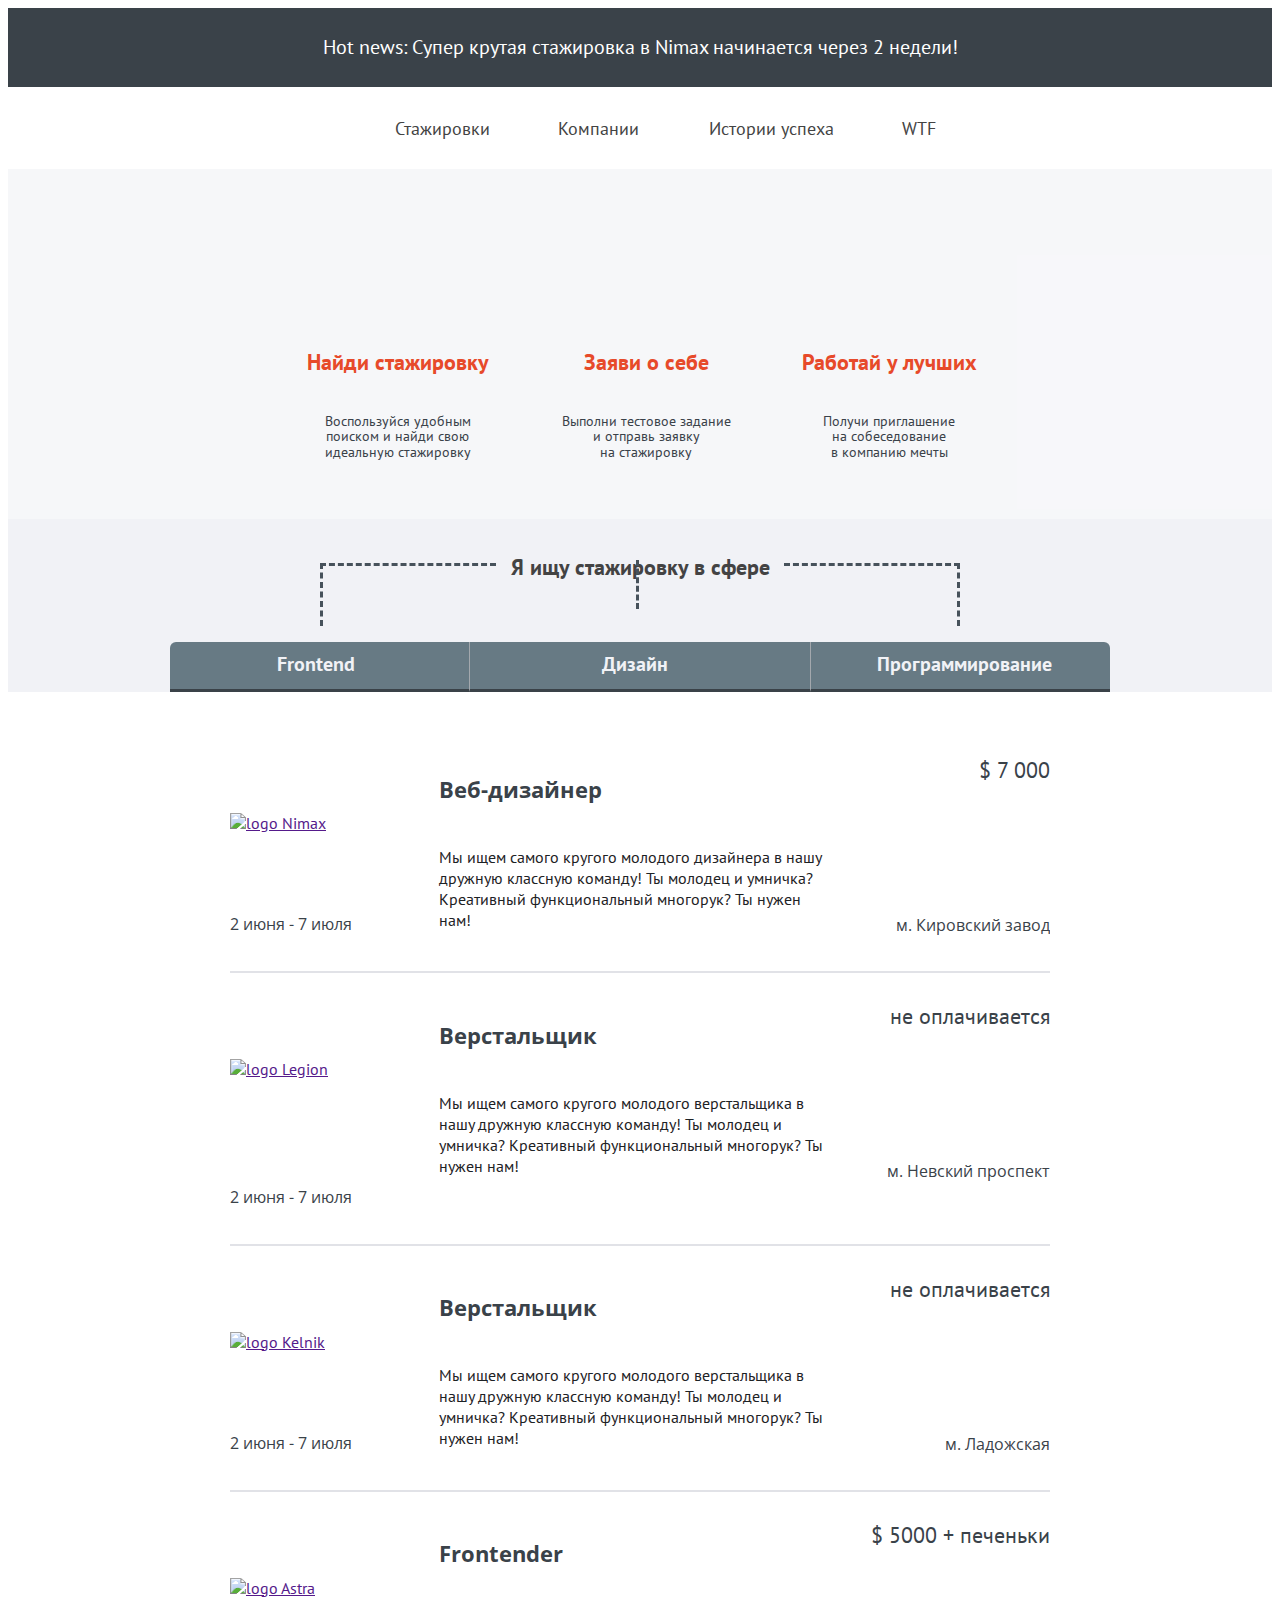
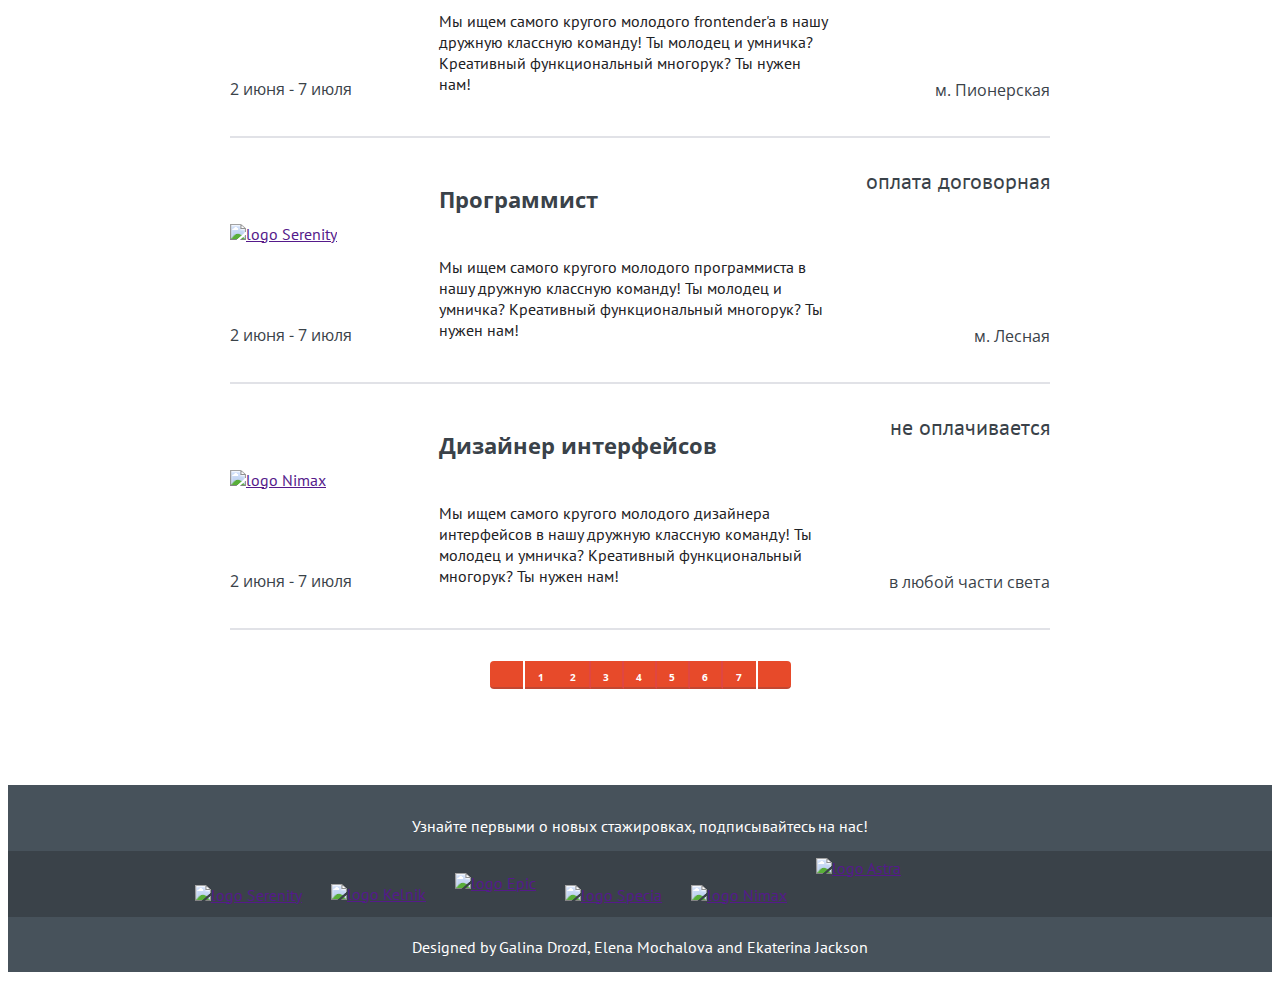
==== commit f05361fe: "18-54" ====
--- a/index.html
+++ b/index.html
@@ -153,9 +153,11 @@
 
 
 <!-- company logo -->    		    
-
+                  
     				<a href="" class="column vacancy-logo"><img src="http://chickstalks.com/wp-content/uploads/2014/03/logo_nimax.png" alt="logo Nimax"></a>
-
+                          <div class="dates">
+                        <p>2 июня - 7 июля</p>
+                    </div>
 <!-- vacancy description -->
 
 
@@ -239,7 +241,9 @@
 <!-- company logo -->    		    
 
     				<a href="" class="column vacancy-logo"><img src="http://chickstalks.com/wp-content/uploads/2014/03/logo_legion.jpg" alt="logo Legion"></a>
-
+                    <div class="dates">
+                        <p>2 июня - 7 июля</p>
+                    </div>
 <!-- vacancy description -->
 
 
@@ -316,7 +320,9 @@
 <!-- company logo -->    		    
 
     				<a href="" class="column vacancy-logo"><img src="http://chickstalks.com/wp-content/uploads/2014/03/logo_kelnik.png" alt="logo Kelnik"></a> 
-
+                    <div class="dates">
+                        <p>2 июня - 7 июля</p>
+                    </div>
 <!-- vacancy description -->
 
 
@@ -394,7 +400,9 @@
 <!-- company logo -->    		    
 
     				<a href="" class="column vacancy-logo"><img src="http://chickstalks.com/wp-content/uploads/2014/04/logo_astra.png" alt="logo Astra"></a>
-
+                    <div class="dates">
+                        <p>2 июня - 7 июля</p>
+                    </div>
 <!-- vacancy description -->
 
 
@@ -472,7 +480,9 @@
 <!-- company logo -->    		    
 
     				<a href="" class="column vacancy-logo"><img src="http://chickstalks.com/wp-content/uploads/2014/03/logo_serenity.png" alt="logo Serenity"></a>
-
+                    <div class="dates">
+                        <p>2 июня - 7 июля</p>
+                    </div>
 <!-- vacancy description -->
 
 
@@ -548,8 +558,11 @@
 
 <!-- company logo -->    		    
 
-    				<a href="" class="column vacancy-logo"><img src="http://chickstalks.com/wp-content/uploads/2014/03/logo_nimax.png" alt="logo Nimax"></a>
-
+    				<a href="" class="column vacancy-logo"><img src="http://chickstalks.com/wp-content/uploads/2014/03/logo_nimax.png" alt="logo Nimax"></a>  
+
+                    <div class="dates">
+                        <p>2 июня - 7 июля</p>
+                    </div>
 <!-- vacancy description -->
 
 
--- a/css/style.css
+++ b/css/style.css
@@ -390,7 +390,7 @@
 
 .vacancy {
 	
-	
+	position: relative;
 	width: 820px;
 	margin: 0 auto;
 	padding-top: 33px;
@@ -400,6 +400,15 @@
 	overflow: hidden;
 	padding-bottom: 19px;
 	border-bottom: 2px solid #e1e2e7;
+	position: relative;
+}
+
+.dates{
+	position: absolute;
+	font-family: 'Open Sans', sans-serif;
+	font-size: 16px;
+	bottom: 20px;
+	left: 0;
 }
 
 .vacancy-logo {
@@ -542,11 +551,19 @@
 
 
 .vacancy-one .vacancy-logo{
-	margin-top: 38px;
-}
-
-
-.vacancy-two .vacancy-logo {
+	/*margin-top: 38px;*/
+	vertical-align: middle;
+
+}
+
+.vacancy-one .vacancy-logo:before{
+	display: inline-block;
+	content: '';
+	height: 130px;
+	vertical-align: middle;
+}
+
+/*.vacancy-two .vacancy-logo {
 	margin-top: 45px;
 }
 
@@ -568,7 +585,7 @@
 
 .vacancy-six .vacancy-logo {
 	margin-top: 59px;
-}
+}*/
 
 
 
@@ -933,6 +950,10 @@
 	 
 }
 
+.row-logo>a {
+	margin-right: 28px;
+}
+
 .row-logo a img:first-child {
   transition:.3s opacity;
   position: relative;
@@ -961,7 +982,7 @@
 .row-logo:after {
 	content: ' ';
 	position: absolute;
-	width: 800px;
+	width: 775px;
 	border-bottom: 2px solid #47525b;
 	top: 74px;
 	left: -26px;
@@ -1182,11 +1203,11 @@
 }
 
 
-
+/*
 
 .row {
 	overflow: hidden;
-}
+}*/
 
 
 .row_sp_header {
@@ -1277,7 +1298,9 @@
 	background-position: -112px -203px;
 }
 
-
+.jd, .requirements, .term{
+	margin-left: 20px;
+}
 
 .jd_logo, .req_logo, .term_logo {
 	background-image: url(../img/sprites.png);
@@ -1394,7 +1417,7 @@
 	border-top: 18px solid transparent;
 	border-right: 30px solid #fff;
 	border-bottom: 18px solid transparent;
-	left: -18px;
+	left: -31px;
 	top: 28px;
 }
 
@@ -1808,9 +1831,6 @@
 
 
 
-
-
-
 h3 {
 	font-size: 18px;
 	line-height: 20px;
@@ -1833,14 +1853,15 @@
 }
 
 .send_form input {
-	display: block;
+	display: inline-block;
 	margin-left: 49px;
 	height: 40px;
-	border: 2px solid color: #555555;
 	-webkit-border-radius: 4px;
 	-moz-border-radius: 4px;
 	border-radius: 4px;
 	width: 400px;
+	border: 2px solid #a3a199;
+
 }
 
 .input_message {
@@ -1848,20 +1869,51 @@
 	margin-bottom: 30px;
 }
 
-.custom_upload {
-	display: block;
-	width: 209px !important;
-	border: 2px solid color: #555555;
+.custom_upload, .clip  {
+    display: inline-block;
+    vertical-align: top;
+}
+
+
+.send_form .custom_upload {
+	text-indent: 10px;
+	border: 2px solid #e3e0d6;
 	background-color: #fff;
-}
-
-form span {
-	background: url(../img/sprites.png) no-repeat;
-	background-position: -18px -266px ;
+	-webkit-border-radius: 5px 0 0 5px;
+	-moz-border-radius: 5px 0 0 5px;
+	border-radius: 5px 0 0 5px;
+	width: 209px;
+	margin-bottom: 50px;
+ 
+}
+
+.clip {
+	background-color: #e3e0d6;
+	width: 43px;
+	height: 46px;
+	-moz-border-radius: 0 5px 5px 0;
+	border-radius: 0 5px 5px 0;
+	margin-left: -5px;
+	margin-top: 0px;
+	-webkit-border-radius: 0 5px 5px 0;
+	position: relative;
+	
+}
+
+.clip span {
+	background: url(../img/sprites.png)  no-repeat;
+	background-position: -18px -266px;
 	width: 20px;
 	height: 18px;
-}
-
+	display: block;
+	position: absolute;
+	top: 0;
+	bottom: 0;
+	margin: auto;
+	left: 0;
+	right: 0;
+	background-position: -18px -266px;
+}
 
 
 
@@ -1871,7 +1923,7 @@
 }
 
 
- .input_submit {
+ .send_form .input_submit {
 	color: #fff;
 	font-size: 16px;
 	border: none;
@@ -1882,9 +1934,14 @@
 	border-bottom: 3px solid  #c24732;
 
 
-
-		 
-}
+	 
+}
+
+
+#uploadBtn {
+	display: none;
+}
+
 
 
 
